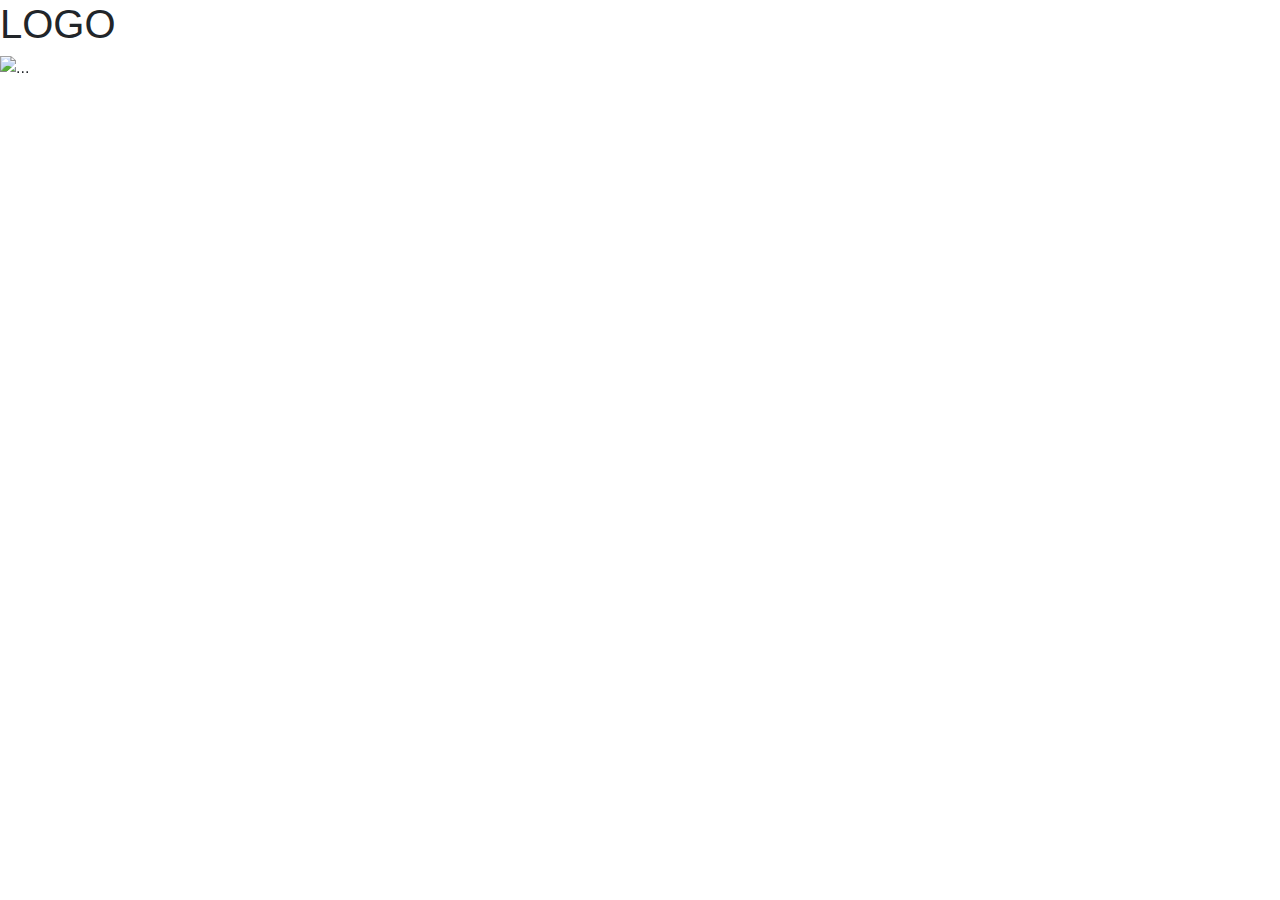
==== index.html @ 05ec3f87 "V 0.0.1" ====
<!DOCTYPE html>
<html lang="en">

<head>
    <meta charset="UTF-8">
    <meta name="viewport" content="width=device-width, initial-scale=1.0">
    <link rel="stylesheet" href="assets/css/style.css">
    <link rel="stylesheet" href="https://stackpath.bootstrapcdn.com/bootstrap/4.4.1/css/bootstrap.min.css"
        integrity="sha384-Vkoo8x4CGsO3+Hhxv8T/Q5PaXtkKtu6ug5TOeNV6gBiFeWPGFN9MuhOf23Q9Ifjh" crossorigin="anonymous">
    <script src="https://kit.fontawesome.com/50ed43cee8.js" crossorigin="anonymous"></script>

    <title>Document</title>
</head>

<body>

    <header>
        <i class="fas fa-mug-hot"></i>
        <h1> LOGO </h1>
    </header>




    <div id="carouselExampleCaptions" class="carousel slide" data-ride="carousel">
        <ol class="carousel-indicators">
          <li data-target="#carouselExampleCaptions" data-slide-to="0" class="active"></li>
          <li data-target="#carouselExampleCaptions" data-slide-to="1"></li>
          <li data-target="#carouselExampleCaptions" data-slide-to="2"></li>
        </ol>
        <div class="carousel-inner">
          <div class="carousel-item active">
            <img src="..." class="d-block w-100" alt="...">
            <div class="carousel-caption d-none d-md-block">
              <h5>First slide label</h5>
              <p>Nulla vitae elit libero, a pharetra augue mollis interdum.</p>
            </div>
          </div>
          <div class="carousel-item">
            <img src="..." class="d-block w-100" alt="...">
            <div class="carousel-caption d-none d-md-block">
              <h5>Second slide label</h5>
              <p>Lorem ipsum dolor sit amet, consectetur adipiscing elit.</p>
            </div>
          </div>
          <div class="carousel-item">
            <img src="..." class="d-block w-100" alt="...">
            <div class="carousel-caption d-none d-md-block">
              <h5>Third slide label</h5>
              <p>Praesent commodo cursus magna, vel scelerisque nisl consectetur.</p>
            </div>
          </div>
        </div>
        <a class="carousel-control-prev" href="#carouselExampleCaptions" role="button" data-slide="prev">
          <span class="carousel-control-prev-icon" aria-hidden="true"></span>
          <span class="sr-only">Previous</span>
        </a>
        <a class="carousel-control-next" href="#carouselExampleCaptions" role="button" data-slide="next">
          <span class="carousel-control-next-icon" aria-hidden="true"></span>
          <span class="sr-only">Next</span>
        </a>
      </div>


    <script src="https://code.jquery.com/jquery-3.4.1.slim.min.js"
        integrity="sha384-J6qa4849blE2+poT4WnyKhv5vZF5SrPo0iEjwBvKU7imGFAV0wwj1yYfoRSJoZ+n"
        crossorigin="anonymous"></script>
    <script src="https://cdn.jsdelivr.net/npm/popper.js@1.16.0/dist/umd/popper.min.js"
        integrity="sha384-Q6E9RHvbIyZFJoft+2mJbHaEWldlvI9IOYy5n3zV9zzTtmI3UksdQRVvoxMfooAo"
        crossorigin="anonymous"></script>
    <script src="https://stackpath.bootstrapcdn.com/bootstrap/4.4.1/js/bootstrap.min.js"
        integrity="sha384-wfSDF2E50Y2D1uUdj0O3uMBJnjuUD4Ih7YwaYd1iqfktj0Uod8GCExl3Og8ifwB6"
        crossorigin="anonymous"></script>
</body>

</html>
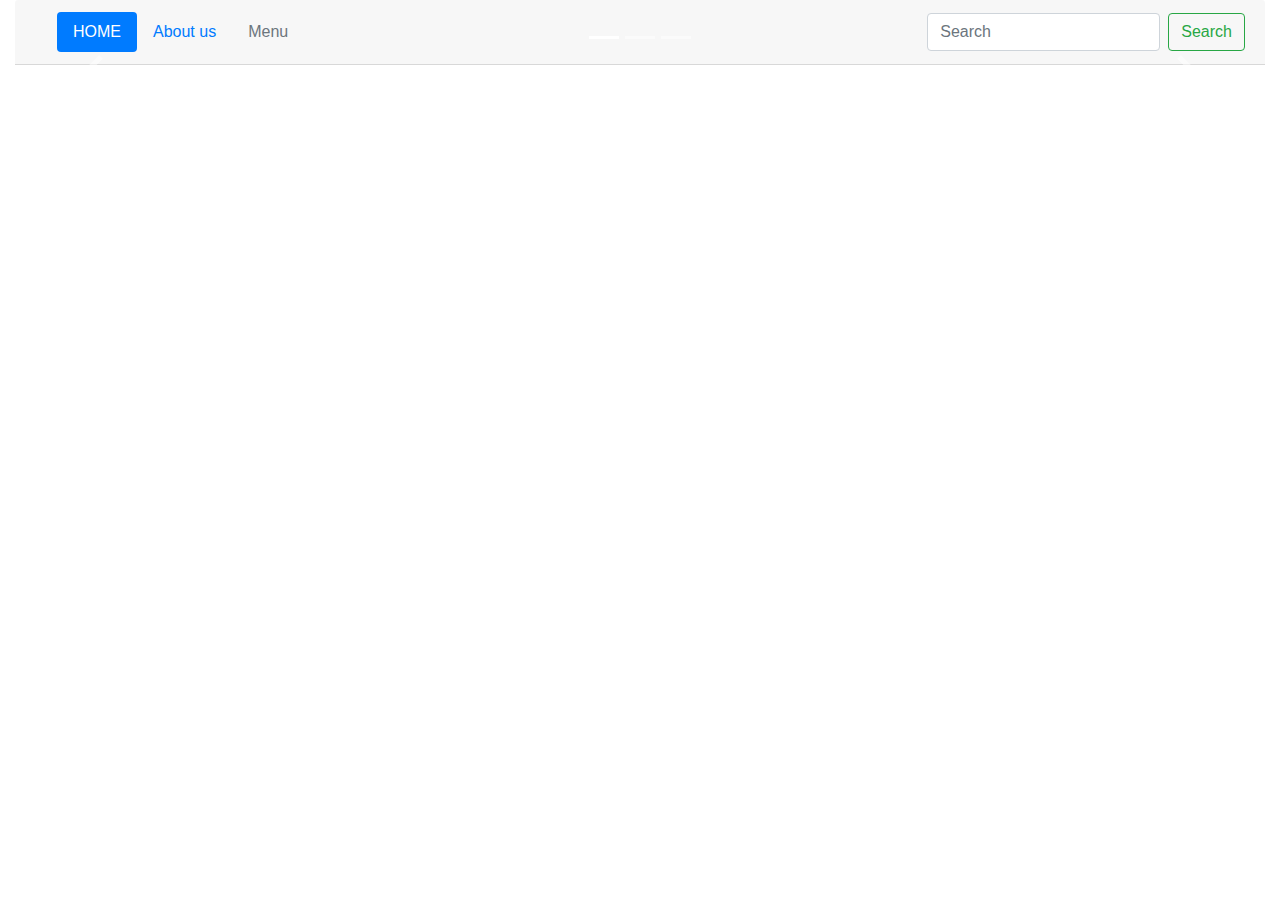
==== commit 07d6969a: "header finished" ====
--- a/index.html
+++ b/index.html
@@ -8,15 +8,36 @@
     <link rel="stylesheet" href="https://stackpath.bootstrapcdn.com/bootstrap/4.4.1/css/bootstrap.min.css"
         integrity="sha384-Vkoo8x4CGsO3+Hhxv8T/Q5PaXtkKtu6ug5TOeNV6gBiFeWPGFN9MuhOf23Q9Ifjh" crossorigin="anonymous">
     <script src="https://kit.fontawesome.com/50ed43cee8.js" crossorigin="anonymous"></script>
-
-    <title>Document</title>
+    <title>COFFEE SHOP</title>
 </head>
 
 <body>
 
     <header>
-        <i class="fas fa-mug-hot"></i>
-        <h1> LOGO </h1>
+        <div class="container-fluid">
+                <div class="card-header d-flex align-items-center justify-content-between">
+                    <ul class="nav nav-pills card-header-pills ">
+                        <li class="nav-item">
+                            <a class="nav-link" href="#"><i class="fas fa-mug-hot"></i></a>
+                        </li>
+                        <li class="nav-item">
+                            <a class="nav-link active" href="#">HOME</a>
+                        </li>
+                        <li class="nav-item">
+                            <a class="nav-link" href="#">About us</a>
+                        </li>
+                        <li class="nav-item">
+                            <a class="nav-link disabled" href="#" tabindex="-1" aria-disabled="true">Menu</a>
+                        </li>
+
+                          
+                    </ul>
+                    <form class="form-inline">
+                              <input class="form-control mr-sm-2" type="search" placeholder="Search" aria-label="Search">
+                              <button class="btn btn-outline-success my-2 my-sm-0" type="submit">Search</button>
+                            </form>
+                </div>
+        </div>
     </header>
 
 
@@ -30,21 +51,21 @@
         </ol>
         <div class="carousel-inner">
           <div class="carousel-item active">
-            <img src="..." class="d-block w-100" alt="...">
+            <img src="https://www.itl.cat/pngfile/big/11-113886_coffee-wallpaper-best-pictures-of-coffee.jpg" class="d-block w-100" alt="">
             <div class="carousel-caption d-none d-md-block">
               <h5>First slide label</h5>
               <p>Nulla vitae elit libero, a pharetra augue mollis interdum.</p>
             </div>
           </div>
           <div class="carousel-item">
-            <img src="..." class="d-block w-100" alt="...">
+            <img src="https://i.ytimg.com/vi/1zlIKQtJLuM/maxresdefault.jpg" class="d-block w-100" alt="">
             <div class="carousel-caption d-none d-md-block">
               <h5>Second slide label</h5>
               <p>Lorem ipsum dolor sit amet, consectetur adipiscing elit.</p>
             </div>
           </div>
           <div class="carousel-item">
-            <img src="..." class="d-block w-100" alt="...">
+            <img src="https://wallpaperaccess.com/full/1889536.jpg" class="d-block w-100" alt="">
             <div class="carousel-caption d-none d-md-block">
               <h5>Third slide label</h5>
               <p>Praesent commodo cursus magna, vel scelerisque nisl consectetur.</p>
--- a/assets/css/style.css
+++ b/assets/css/style.css
@@ -0,0 +1,3 @@
+i   {
+    font-size: 2em;
+}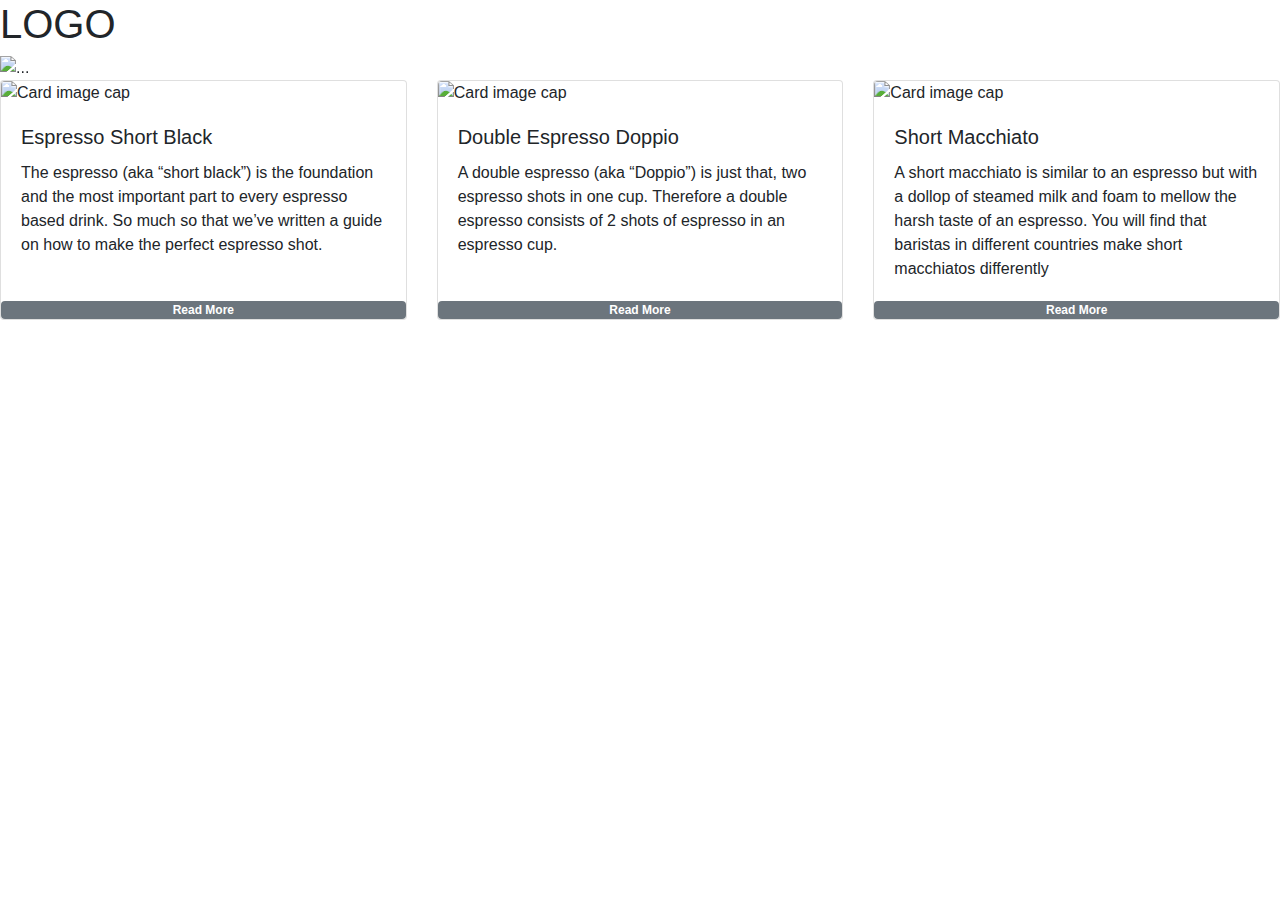
==== commit a332b545: "update" ====
--- a/index.html
+++ b/index.html
@@ -2,96 +2,108 @@
 <html lang="en">
 
 <head>
-    <meta charset="UTF-8">
-    <meta name="viewport" content="width=device-width, initial-scale=1.0">
-    <link rel="stylesheet" href="assets/css/style.css">
-    <link rel="stylesheet" href="https://stackpath.bootstrapcdn.com/bootstrap/4.4.1/css/bootstrap.min.css"
-        integrity="sha384-Vkoo8x4CGsO3+Hhxv8T/Q5PaXtkKtu6ug5TOeNV6gBiFeWPGFN9MuhOf23Q9Ifjh" crossorigin="anonymous">
-    <script src="https://kit.fontawesome.com/50ed43cee8.js" crossorigin="anonymous"></script>
-    <title>COFFEE SHOP</title>
+  <meta charset="UTF-8">
+  <meta name="viewport" content="width=device-width, initial-scale=1.0">
+  <link rel="stylesheet" href="assets/css/style.css">
+  <link rel="stylesheet" href="https://stackpath.bootstrapcdn.com/bootstrap/4.4.1/css/bootstrap.min.css"
+    integrity="sha384-Vkoo8x4CGsO3+Hhxv8T/Q5PaXtkKtu6ug5TOeNV6gBiFeWPGFN9MuhOf23Q9Ifjh" crossorigin="anonymous">
+  <script src="https://kit.fontawesome.com/50ed43cee8.js" crossorigin="anonymous"></script>
+
+  <title>Document</title>
 </head>
 
 <body>
 
-    <header>
-        <div class="container-fluid">
-                <div class="card-header d-flex align-items-center justify-content-between">
-                    <ul class="nav nav-pills card-header-pills ">
-                        <li class="nav-item">
-                            <a class="nav-link" href="#"><i class="fas fa-mug-hot"></i></a>
-                        </li>
-                        <li class="nav-item">
-                            <a class="nav-link active" href="#">HOME</a>
-                        </li>
-                        <li class="nav-item">
-                            <a class="nav-link" href="#">About us</a>
-                        </li>
-                        <li class="nav-item">
-                            <a class="nav-link disabled" href="#" tabindex="-1" aria-disabled="true">Menu</a>
-                        </li>
-
-                          
-                    </ul>
-                    <form class="form-inline">
-                              <input class="form-control mr-sm-2" type="search" placeholder="Search" aria-label="Search">
-                              <button class="btn btn-outline-success my-2 my-sm-0" type="submit">Search</button>
-                            </form>
-                </div>
-        </div>
-    </header>
+  <header>
+    <i class="fas fa-mug-hot"></i>
+    <h1> LOGO </h1>
+  </header>
 
 
 
 
-    <div id="carouselExampleCaptions" class="carousel slide" data-ride="carousel">
-        <ol class="carousel-indicators">
-          <li data-target="#carouselExampleCaptions" data-slide-to="0" class="active"></li>
-          <li data-target="#carouselExampleCaptions" data-slide-to="1"></li>
-          <li data-target="#carouselExampleCaptions" data-slide-to="2"></li>
-        </ol>
-        <div class="carousel-inner">
-          <div class="carousel-item active">
-            <img src="https://www.itl.cat/pngfile/big/11-113886_coffee-wallpaper-best-pictures-of-coffee.jpg" class="d-block w-100" alt="">
-            <div class="carousel-caption d-none d-md-block">
-              <h5>First slide label</h5>
-              <p>Nulla vitae elit libero, a pharetra augue mollis interdum.</p>
-            </div>
-          </div>
-          <div class="carousel-item">
-            <img src="https://i.ytimg.com/vi/1zlIKQtJLuM/maxresdefault.jpg" class="d-block w-100" alt="">
-            <div class="carousel-caption d-none d-md-block">
-              <h5>Second slide label</h5>
-              <p>Lorem ipsum dolor sit amet, consectetur adipiscing elit.</p>
-            </div>
-          </div>
-          <div class="carousel-item">
-            <img src="https://wallpaperaccess.com/full/1889536.jpg" class="d-block w-100" alt="">
-            <div class="carousel-caption d-none d-md-block">
-              <h5>Third slide label</h5>
-              <p>Praesent commodo cursus magna, vel scelerisque nisl consectetur.</p>
-            </div>
-          </div>
+  <div id="carouselExampleCaptions" class="carousel slide" data-ride="carousel">
+    <ol class="carousel-indicators">
+      <li data-target="#carouselExampleCaptions" data-slide-to="0" class="active"></li>
+      <li data-target="#carouselExampleCaptions" data-slide-to="1"></li>
+      <li data-target="#carouselExampleCaptions" data-slide-to="2"></li>
+    </ol>
+    <div class="carousel-inner">
+      <div class="carousel-item active">
+        <img src="..." class="d-block w-100" alt="...">
+        <div class="carousel-caption d-none d-md-block">
+          <h5>First slide label</h5>
+          <p>Nulla vitae elit libero, a pharetra augue mollis interdum.</p>
         </div>
-        <a class="carousel-control-prev" href="#carouselExampleCaptions" role="button" data-slide="prev">
-          <span class="carousel-control-prev-icon" aria-hidden="true"></span>
-          <span class="sr-only">Previous</span>
-        </a>
-        <a class="carousel-control-next" href="#carouselExampleCaptions" role="button" data-slide="next">
-          <span class="carousel-control-next-icon" aria-hidden="true"></span>
-          <span class="sr-only">Next</span>
-        </a>
       </div>
+      <div class="carousel-item">
+        <img src="..." class="d-block w-100" alt="...">
+        <div class="carousel-caption d-none d-md-block">
+          <h5>Second slide label</h5>
+          <p>Lorem ipsum dolor sit amet, consectetur adipiscing elit.</p>
+        </div>
+      </div>
+      <div class="carousel-item">
+        <img src="..." class="d-block w-100" alt="...">
+        <div class="carousel-caption d-none d-md-block">
+          <h5>Third slide label</h5>
+          <p>Praesent commodo cursus magna, vel scelerisque nisl consectetur.</p>
+        </div>
+      </div>
+    </div>
+    <a class="carousel-control-prev" href="#carouselExampleCaptions" role="button" data-slide="prev">
+      <span class="carousel-control-prev-icon" aria-hidden="true"></span>
+      <span class="sr-only">Previous</span>
+    </a>
+    <a class="carousel-control-next" href="#carouselExampleCaptions" role="button" data-slide="next">
+      <span class="carousel-control-next-icon" aria-hidden="true"></span>
+      <span class="sr-only">Next</span>
+    </a>
+  </div>
 
+  <div class="card-deck">
+    <div class="card">
+      <img class="card-img-top rounded"
+        src="https://www.latteartguide.com/wp-content/uploads/2016/01/432856237_da68d53578_z.jpg" alt="Card image cap">
+      <div class="card-body">
+        <h5 class="card-title">Espresso Short Black</h5>
+        <p class="card-text">The espresso (aka “short black”) is the foundation and the most important part to every
+          espresso based drink. So much so that we’ve written a guide on how to make the perfect espresso shot.</p>
+      </div>
+      <a href="#" class="badge badge-secondary">Read More</a>
+    </div>
+    <div class="card">
+      <img class="card-img-top rounded" src="https://www.latteartguide.com/wp-content/uploads/2016/01/double-espresso.jpg"
+        alt="Card image cap">
+      <div class="card-body">
+        <h5 class="card-title">Double Espresso Doppio</h5>
+        <p class="card-text">A double espresso (aka “Doppio”) is just that, two espresso shots in one cup. Therefore a
+          double espresso consists of 2 shots of espresso in an espresso cup.</p>
+      </div>
+      <a href="#" class="badge badge-secondary">Read More</a>
+    </div>
+    <div class="card">
+      <img class="card-img-top rounded" src="https://www.latteartguide.com/wp-content/uploads/2016/01/short-macchiato.jpg"
+        alt="Card image cap">
+      <div class="card-body">
+        <h5 class="card-title">Short Macchiato</h5>
+        <p class="card-text">A short macchiato is similar to an espresso but with a dollop of steamed milk and foam to
+          mellow the harsh taste of an espresso. You will find that baristas in different countries make short
+          macchiatos differently</p>
+      </div>
+      <a href="#" class="badge badge-secondary">Read More</a>
+    </div>
+  </div>
 
-    <script src="https://code.jquery.com/jquery-3.4.1.slim.min.js"
-        integrity="sha384-J6qa4849blE2+poT4WnyKhv5vZF5SrPo0iEjwBvKU7imGFAV0wwj1yYfoRSJoZ+n"
-        crossorigin="anonymous"></script>
-    <script src="https://cdn.jsdelivr.net/npm/popper.js@1.16.0/dist/umd/popper.min.js"
-        integrity="sha384-Q6E9RHvbIyZFJoft+2mJbHaEWldlvI9IOYy5n3zV9zzTtmI3UksdQRVvoxMfooAo"
-        crossorigin="anonymous"></script>
-    <script src="https://stackpath.bootstrapcdn.com/bootstrap/4.4.1/js/bootstrap.min.js"
-        integrity="sha384-wfSDF2E50Y2D1uUdj0O3uMBJnjuUD4Ih7YwaYd1iqfktj0Uod8GCExl3Og8ifwB6"
-        crossorigin="anonymous"></script>
+  <script src="https://code.jquery.com/jquery-3.4.1.slim.min.js"
+    integrity="sha384-J6qa4849blE2+poT4WnyKhv5vZF5SrPo0iEjwBvKU7imGFAV0wwj1yYfoRSJoZ+n"
+    crossorigin="anonymous"></script>
+  <script src="https://cdn.jsdelivr.net/npm/popper.js@1.16.0/dist/umd/popper.min.js"
+    integrity="sha384-Q6E9RHvbIyZFJoft+2mJbHaEWldlvI9IOYy5n3zV9zzTtmI3UksdQRVvoxMfooAo"
+    crossorigin="anonymous"></script>
+  <script src="https://stackpath.bootstrapcdn.com/bootstrap/4.4.1/js/bootstrap.min.js"
+    integrity="sha384-wfSDF2E50Y2D1uUdj0O3uMBJnjuUD4Ih7YwaYd1iqfktj0Uod8GCExl3Og8ifwB6"
+    crossorigin="anonymous"></script>
 </body>
 
 </html>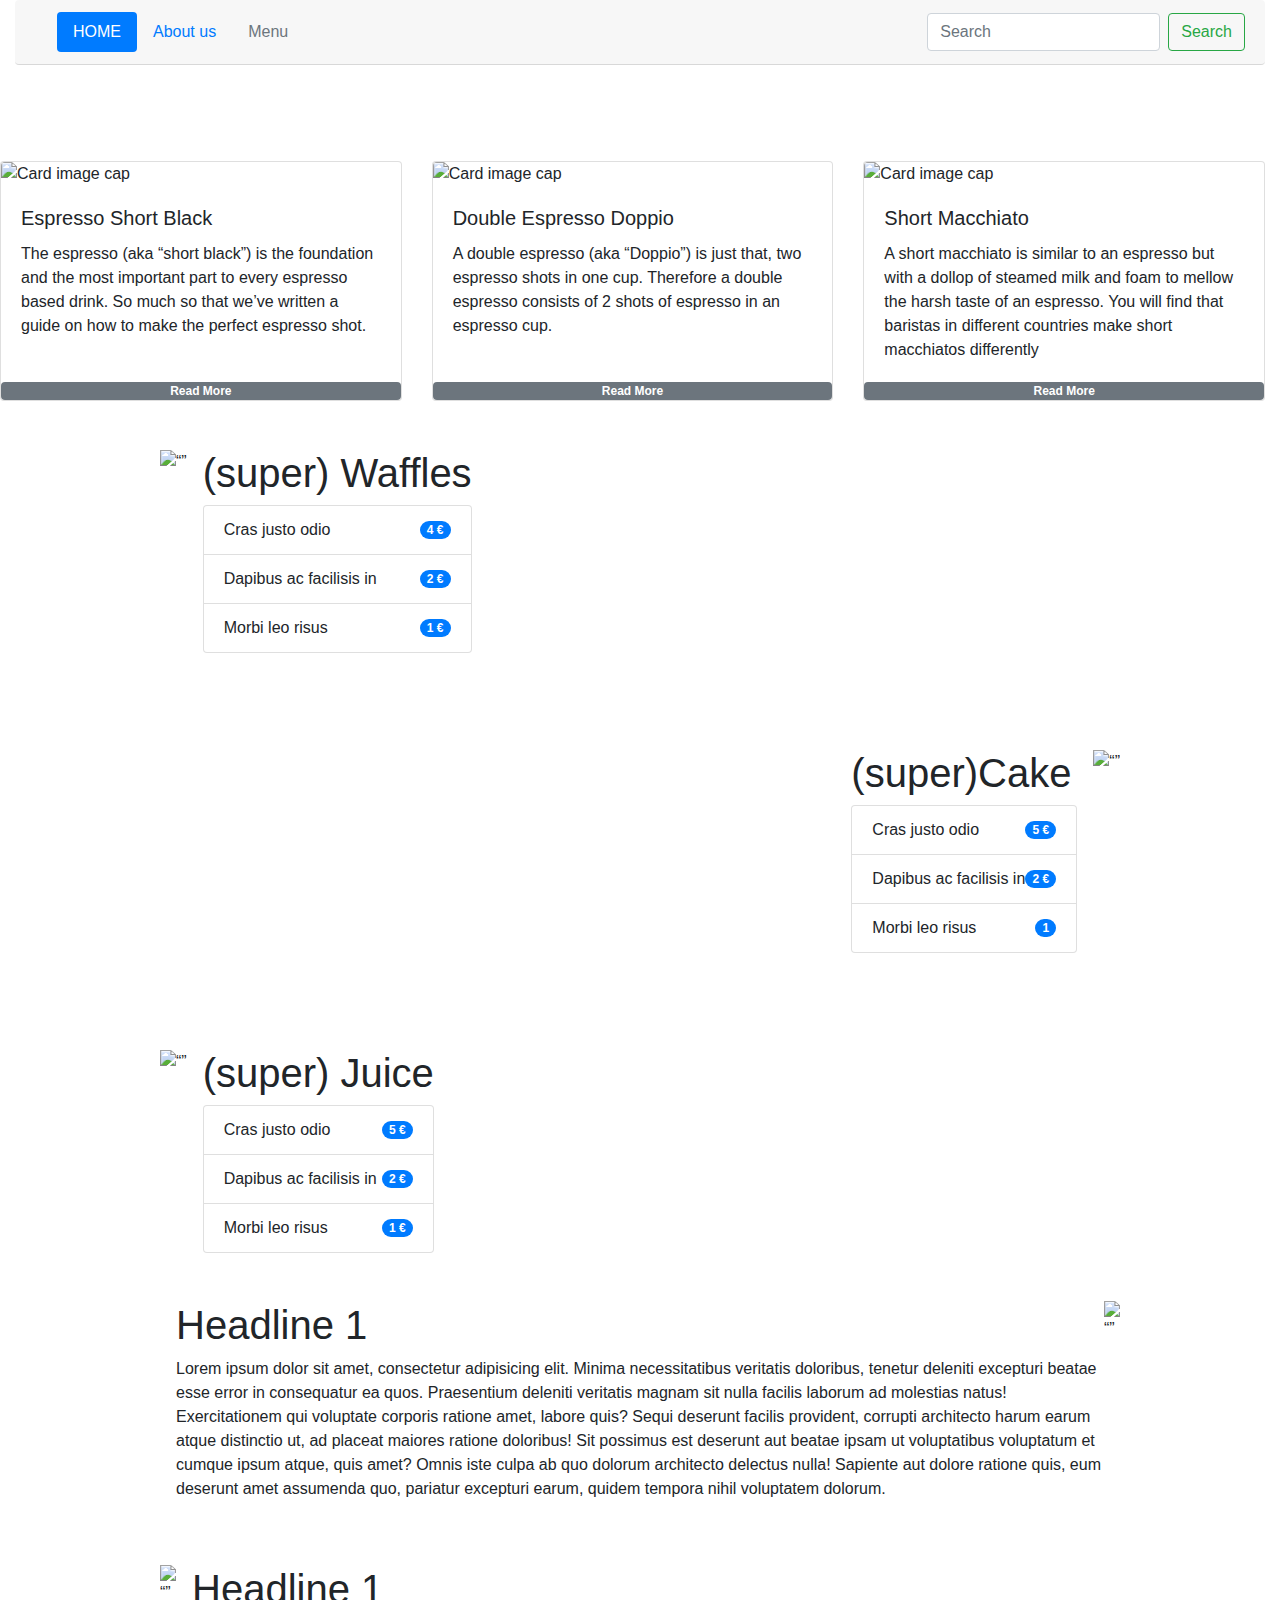
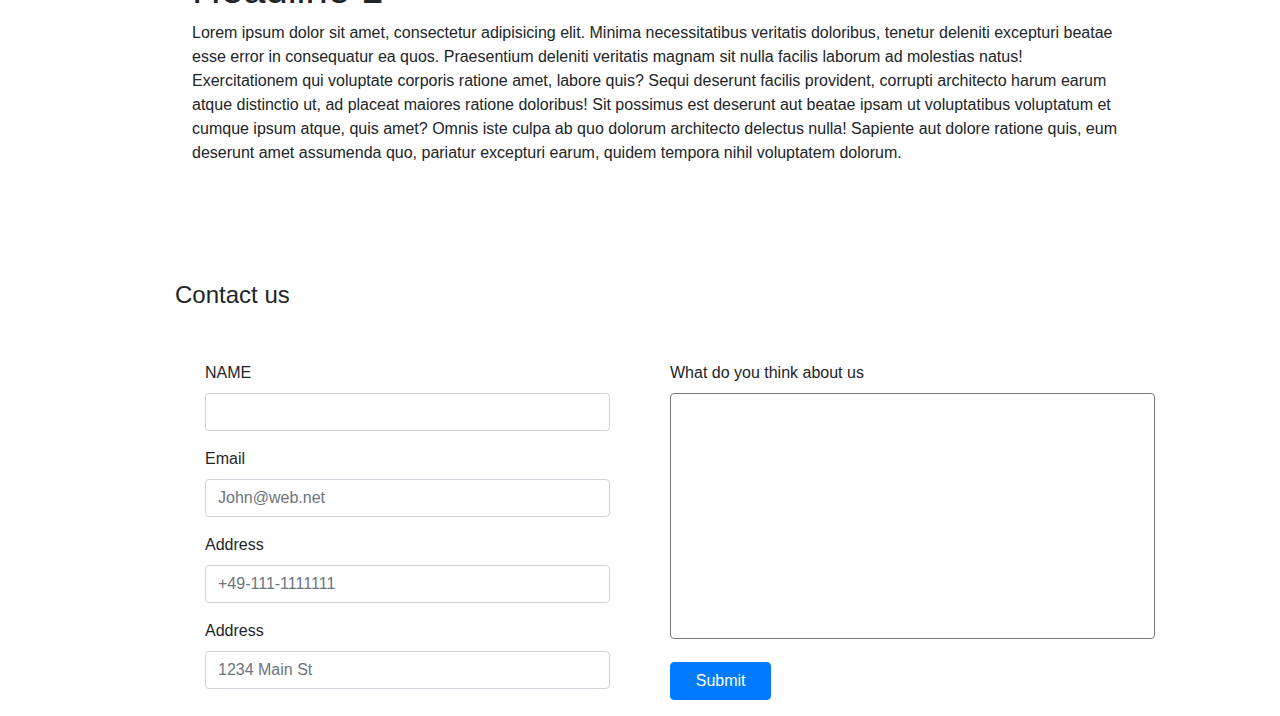
==== commit 7178f4b3: "final" ====
--- a/index.html
+++ b/index.html
@@ -8,21 +8,40 @@
   <link rel="stylesheet" href="https://stackpath.bootstrapcdn.com/bootstrap/4.4.1/css/bootstrap.min.css"
     integrity="sha384-Vkoo8x4CGsO3+Hhxv8T/Q5PaXtkKtu6ug5TOeNV6gBiFeWPGFN9MuhOf23Q9Ifjh" crossorigin="anonymous">
   <script src="https://kit.fontawesome.com/50ed43cee8.js" crossorigin="anonymous"></script>
-
-  <title>Document</title>
+  <title>COFFEE SHOP</title>
 </head>
 
 <body>
 
   <header>
-    <i class="fas fa-mug-hot"></i>
-    <h1> LOGO </h1>
+    <div class="container-fluid ">
+      <div class="card-header d-flex align-items-center justify-content-between rounded">
+        <ul class="nav nav-pills card-header-pills ">
+          <li class="nav-item">
+            <a class="nav-link" href="#"><i class="fas fa-mug-hot"></i></a>
+          </li>
+          <li class="nav-item">
+            <a class="nav-link active" href="#">HOME</a>
+          </li>
+          <li class="nav-item">
+            <a class="nav-link" href="#">About us</a>
+          </li>
+          <li class="nav-item">
+            <a class="nav-link disabled" href="#" tabindex="-1" aria-disabled="true">Menu</a>
+          </li>
+        </ul>
+        <form class="form-inline">
+          <input class="form-control mr-sm-2" type="search" placeholder="Search" aria-label="Search">
+          <button class="btn btn-outline-success my-2 my-sm-0" type="submit">Search</button>
+        </form>
+      </div>
+    </div>
   </header>
 
 
 
 
-  <div id="carouselExampleCaptions" class="carousel slide" data-ride="carousel">
+  <div id="carouselExampleCaptions" class="container carousel slide mt-5" data-ride="carousel">
     <ol class="carousel-indicators">
       <li data-target="#carouselExampleCaptions" data-slide-to="0" class="active"></li>
       <li data-target="#carouselExampleCaptions" data-slide-to="1"></li>
@@ -30,25 +49,17 @@
     </ol>
     <div class="carousel-inner">
       <div class="carousel-item active">
-        <img src="..." class="d-block w-100" alt="...">
-        <div class="carousel-caption d-none d-md-block">
-          <h5>First slide label</h5>
-          <p>Nulla vitae elit libero, a pharetra augue mollis interdum.</p>
-        </div>
+        <img src="https://www.itl.cat/pngfile/big/11-113886_coffee-wallpaper-best-pictures-of-coffee.jpg"
+          class="d-block w-100 rounded" alt="">
+
       </div>
       <div class="carousel-item">
-        <img src="..." class="d-block w-100" alt="...">
-        <div class="carousel-caption d-none d-md-block">
-          <h5>Second slide label</h5>
-          <p>Lorem ipsum dolor sit amet, consectetur adipiscing elit.</p>
-        </div>
+        <img src="https://i.ytimg.com/vi/1zlIKQtJLuM/maxresdefault.jpg" class="d-block w-100 rounded" alt="">
+
       </div>
       <div class="carousel-item">
-        <img src="..." class="d-block w-100" alt="...">
-        <div class="carousel-caption d-none d-md-block">
-          <h5>Third slide label</h5>
-          <p>Praesent commodo cursus magna, vel scelerisque nisl consectetur.</p>
-        </div>
+        <img src="https://wallpaperaccess.com/full/1889536.jpg" class="d-block w-100 rounded" alt="">
+
       </div>
     </div>
     <a class="carousel-control-prev" href="#carouselExampleCaptions" role="button" data-slide="prev">
@@ -61,7 +72,9 @@
     </a>
   </div>
 
-  <div class="card-deck">
+
+
+  <div class="card-deck mr-0 mt-5">
     <div class="card">
       <img class="card-img-top rounded"
         src="https://www.latteartguide.com/wp-content/uploads/2016/01/432856237_da68d53578_z.jpg" alt="Card image cap">
@@ -73,8 +86,8 @@
       <a href="#" class="badge badge-secondary">Read More</a>
     </div>
     <div class="card">
-      <img class="card-img-top rounded" src="https://www.latteartguide.com/wp-content/uploads/2016/01/double-espresso.jpg"
-        alt="Card image cap">
+      <img class="card-img-top rounded"
+        src="https://www.latteartguide.com/wp-content/uploads/2016/01/double-espresso.jpg" alt="Card image cap">
       <div class="card-body">
         <h5 class="card-title">Double Espresso Doppio</h5>
         <p class="card-text">A double espresso (aka “Doppio”) is just that, two espresso shots in one cup. Therefore a
@@ -83,8 +96,8 @@
       <a href="#" class="badge badge-secondary">Read More</a>
     </div>
     <div class="card">
-      <img class="card-img-top rounded" src="https://www.latteartguide.com/wp-content/uploads/2016/01/short-macchiato.jpg"
-        alt="Card image cap">
+      <img class="card-img-top rounded"
+        src="https://www.latteartguide.com/wp-content/uploads/2016/01/short-macchiato.jpg" alt="Card image cap">
       <div class="card-body">
         <h5 class="card-title">Short Macchiato</h5>
         <p class="card-text">A short macchiato is similar to an espresso but with a dollop of steamed milk and foam to
@@ -94,6 +107,148 @@
       <a href="#" class="badge badge-secondary">Read More</a>
     </div>
   </div>
+
+
+
+  <section class="flex-section d-flex align-items-center justify-content-center flex-column">
+    <div class="section-flex d-flex w-75 mt-5 mb-5">
+      <div>
+        <img src="https://img.chefkoch-cdn.de/rezepte/448991137121794/bilder/235070/crop-360x240/waffeln.jpg" alt=“”>
+      </div>
+      <div class="ml-3">
+        <h1>(super) Waffles</h1>
+        <ul class="list-group">
+          <li class="list-group-item d-flex justify-content-between align-items-center">
+            Cras justo odio
+            <span class="badge badge-primary badge-pill">4 €</span>
+          </li>
+          <li class="list-group-item d-flex justify-content-between align-items-center">
+            Dapibus ac facilisis in
+            <span class="badge badge-primary badge-pill">2 €</span>
+          </li>
+          <li class="list-group-item d-flex justify-content-between align-items-center">
+            Morbi leo risus
+            <span class="badge badge-primary badge-pill">1 €</span>
+          </li>
+        </ul>
+      </div>
+    </div>
+    <div class="section-flex d-flex w-75 mt-5 mb-5 flex-row-reverse">
+      <div>
+        <img src="https://media-cdn.tripadvisor.com/media/photo-s/10/99/20/75/ein-kuchenstuck.jpg" alt=“” class="w-75">
+      </div>
+      <div class="mr-3">
+        <h1>(super)Cake</h1>
+        <ul class="list-group">
+          <li class="list-group-item d-flex justify-content-between align-items-center">
+            Cras justo odio
+            <span class="badge badge-primary badge-pill">5 €</span>
+          </li>
+          <li class="list-group-item d-flex justify-content-between align-items-center">
+            Dapibus ac facilisis in
+            <span class="badge badge-primary badge-pill">2 €</span>
+          </li>
+          <li class="list-group-item d-flex justify-content-between align-items-center">
+            Morbi leo risus
+            <span class="badge badge-primary badge-pill">1</span>
+          </li>
+        </ul>
+      </div>
+    </div>
+    <div class="section-flex d-flex w-75 mt-5 mb-5">
+      <div>
+        <img
+          src="https://lh3.googleusercontent.com/proxy/BBKXAepNh2gwqtvHOEliOmkmaNvaQ9hZPoeDps53O5jtRDBmRBC5yDqd7e-vEeLiqejKZXv594M4Lat9CoIwguPG6nDWLupdcr9lQXEzeEOhqCDSoOzYbXiAug07"
+          alt=“”>
+      </div>
+      <div class="ml-3">
+        <h1>(super) Juice</h1>
+        <ul class="list-group">
+          <li class="list-group-item d-flex justify-content-between align-items-center">
+            Cras justo odio
+            <span class="badge badge-primary badge-pill">5 €</span>
+          </li>
+          <li class="list-group-item d-flex justify-content-between align-items-center">
+            Dapibus ac facilisis in
+            <span class="badge badge-primary badge-pill">2 €</span>
+          </li>
+          <li class="list-group-item d-flex justify-content-between align-items-center">
+            Morbi leo risus
+            <span class="badge badge-primary badge-pill">1 €</span>
+          </li>
+        </ul>
+      </div>
+    </div>
+    <div class="section-flex d-flex w-75 flex-row-reverse mb-5">
+      <div>
+        <img src= "https://unsplash.it/300/300" alt=“”>
+      </div>
+      <div class="ml-3">
+        <h1>Headline 1</h1>
+        <p>Lorem ipsum dolor sit amet, consectetur adipisicing elit. Minima necessitatibus veritatis doloribus, tenetur
+          deleniti excepturi beatae esse error in consequatur ea quos. Praesentium deleniti veritatis magnam sit nulla
+          facilis laborum ad molestias natus! Exercitationem qui voluptate corporis ratione amet, labore quis? Sequi
+          deserunt facilis provident, corrupti architecto harum earum atque distinctio ut, ad placeat maiores ratione
+          doloribus! Sit possimus est deserunt aut beatae ipsam ut voluptatibus voluptatum et cumque ipsum atque, quis
+          amet? Omnis iste culpa ab quo dolorum architecto delectus nulla! Sapiente aut dolore ratione quis, eum
+          deserunt
+          amet assumenda quo, pariatur excepturi earum, quidem tempora nihil voluptatem dolorum.</p>
+      </div>
+    </div>
+    <div class="section-flex d-flex w-75 mb-5">
+      <div>
+        <img src="https://unsplash.it/300/300" alt=“”>
+      </div>
+      <div class="ml-3">
+        <h1>Headline 1</h1>
+        <p>Lorem ipsum dolor sit amet, consectetur adipisicing elit. Minima necessitatibus veritatis doloribus, tenetur
+          deleniti excepturi beatae esse error in consequatur ea quos. Praesentium deleniti veritatis magnam sit nulla
+          facilis laborum ad molestias natus! Exercitationem qui voluptate corporis ratione amet, labore quis? Sequi
+          deserunt facilis provident, corrupti architecto harum earum atque distinctio ut, ad placeat maiores ratione
+          doloribus! Sit possimus est deserunt aut beatae ipsam ut voluptatibus voluptatum et cumque ipsum atque, quis
+          amet? Omnis iste culpa ab quo dolorum architecto delectus nulla! Sapiente aut dolore ratione quis, eum
+          deserunt
+          amet assumenda quo, pariatur excepturi earum, quidem tempora nihil voluptatem dolorum.</p>
+      </div>
+    </div>
+  </section>
+
+
+
+  <form class="container w-75 mt-5">
+    <legend class="legend mb-5">Contact us</legend>
+    <div class="d-flex">
+      <div class="left col-md-6">
+        <div class="form-group col-md-12">
+          <label for="name">NAME</label>
+          <input type="text" class="form-control" id="name">
+        </div>
+        <div class="form-group col-md-12">
+          <label for="inputEmail4">Email</label>
+          <input type="email" class="form-control" id="inputEmail4" placeholder="John@web.net">
+        </div>
+        <div class="form-group col-md-12">
+          <label for="Phone">Address</label>
+          <input type="number" class="form-control" id="phone" placeholder="+49-111-1111111">
+        </div>
+        <div class="form-group col-md-12">
+          <label for="inputAddress">Address</label>
+          <input type="text" class="form-control" id="inputAddress" placeholder="1234 Main St">
+        </div>
+      </div>
+      <div class="right col-md-6">
+        <div class="form-group col-md-8">
+          <label for="comment">What do you think about us</label>
+          <textarea name="" id="comment" cols="50" rows="10" draggable="false" class="rounded"></textarea>
+        </div>
+        <div class="form-group col-md-12">
+          <button type="submit" class="btn btn-primary col-md-3">Submit</button>
+        </div>
+      </div>
+    </div>
+  </form>
+
+
 
   <script src="https://code.jquery.com/jquery-3.4.1.slim.min.js"
     integrity="sha384-J6qa4849blE2+poT4WnyKhv5vZF5SrPo0iEjwBvKU7imGFAV0wwj1yYfoRSJoZ+n"
--- a/assets/css/style.css
+++ b/assets/css/style.css
@@ -1,3 +1,6 @@
 i   {
     font-size: 2em;
+}
+#comment {
+    resize: none;
 }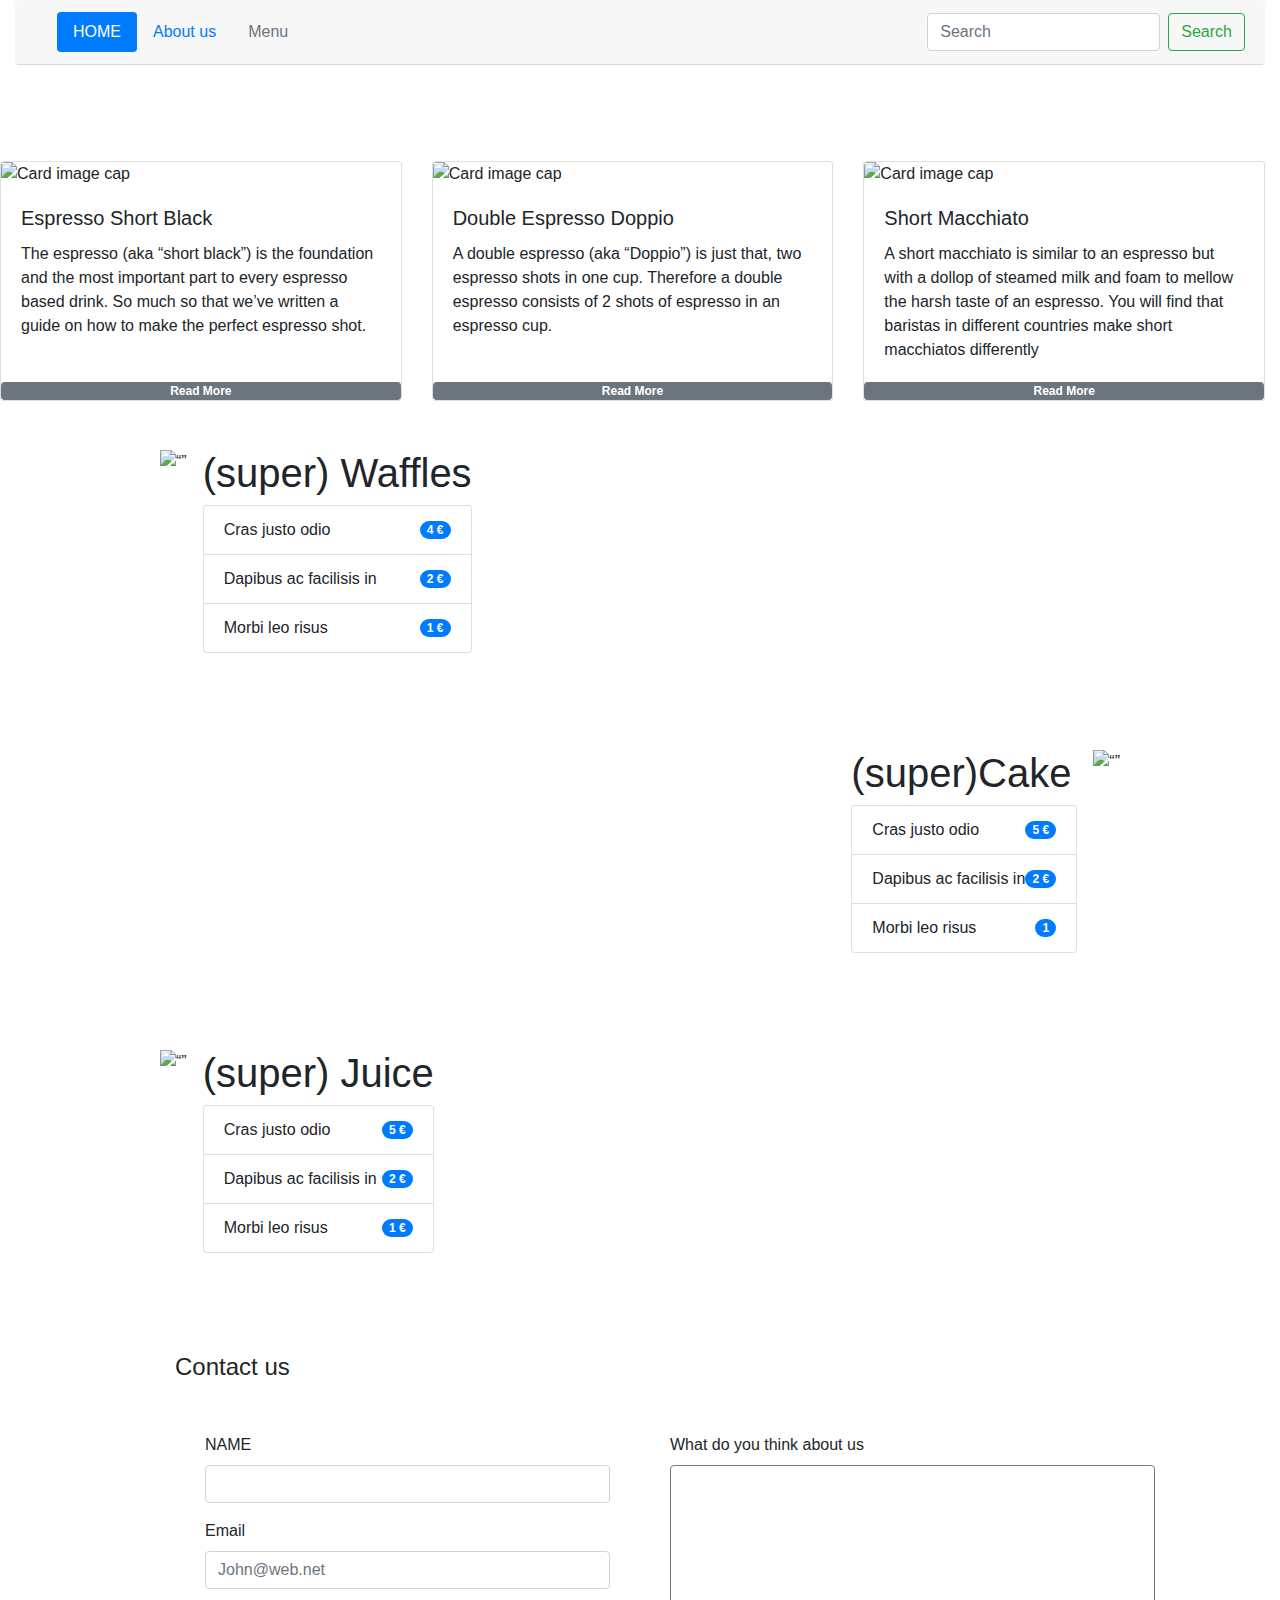
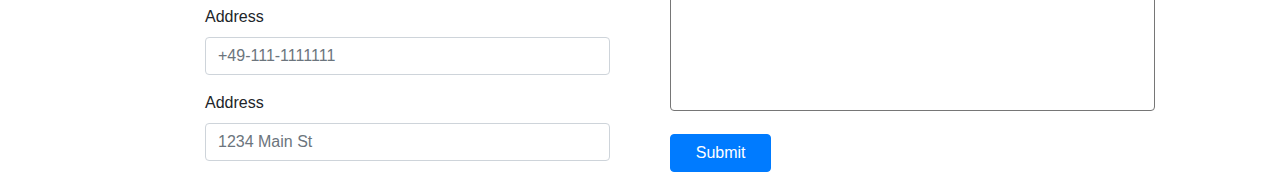
==== commit 32da6ef0: "final2" ====
--- a/index.html
+++ b/index.html
@@ -179,38 +179,7 @@
         </ul>
       </div>
     </div>
-    <div class="section-flex d-flex w-75 flex-row-reverse mb-5">
-      <div>
-        <img src= "https://unsplash.it/300/300" alt=“”>
-      </div>
-      <div class="ml-3">
-        <h1>Headline 1</h1>
-        <p>Lorem ipsum dolor sit amet, consectetur adipisicing elit. Minima necessitatibus veritatis doloribus, tenetur
-          deleniti excepturi beatae esse error in consequatur ea quos. Praesentium deleniti veritatis magnam sit nulla
-          facilis laborum ad molestias natus! Exercitationem qui voluptate corporis ratione amet, labore quis? Sequi
-          deserunt facilis provident, corrupti architecto harum earum atque distinctio ut, ad placeat maiores ratione
-          doloribus! Sit possimus est deserunt aut beatae ipsam ut voluptatibus voluptatum et cumque ipsum atque, quis
-          amet? Omnis iste culpa ab quo dolorum architecto delectus nulla! Sapiente aut dolore ratione quis, eum
-          deserunt
-          amet assumenda quo, pariatur excepturi earum, quidem tempora nihil voluptatem dolorum.</p>
-      </div>
-    </div>
-    <div class="section-flex d-flex w-75 mb-5">
-      <div>
-        <img src="https://unsplash.it/300/300" alt=“”>
-      </div>
-      <div class="ml-3">
-        <h1>Headline 1</h1>
-        <p>Lorem ipsum dolor sit amet, consectetur adipisicing elit. Minima necessitatibus veritatis doloribus, tenetur
-          deleniti excepturi beatae esse error in consequatur ea quos. Praesentium deleniti veritatis magnam sit nulla
-          facilis laborum ad molestias natus! Exercitationem qui voluptate corporis ratione amet, labore quis? Sequi
-          deserunt facilis provident, corrupti architecto harum earum atque distinctio ut, ad placeat maiores ratione
-          doloribus! Sit possimus est deserunt aut beatae ipsam ut voluptatibus voluptatum et cumque ipsum atque, quis
-          amet? Omnis iste culpa ab quo dolorum architecto delectus nulla! Sapiente aut dolore ratione quis, eum
-          deserunt
-          amet assumenda quo, pariatur excepturi earum, quidem tempora nihil voluptatem dolorum.</p>
-      </div>
-    </div>
+
   </section>
 
 
